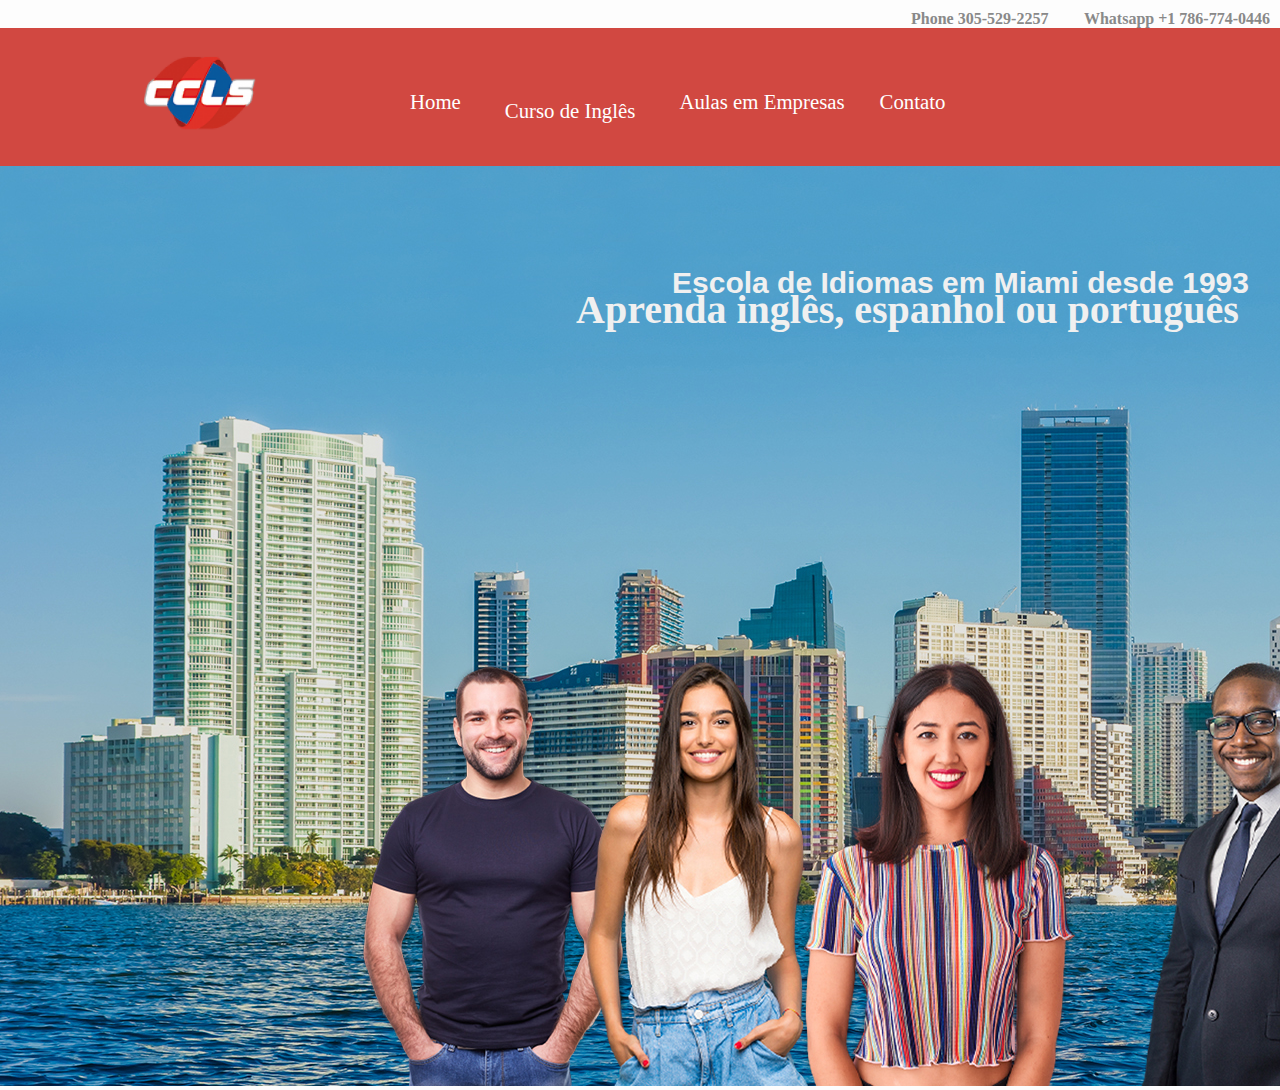
==== templates/index.html @ 8960fa19 "1.0" ====
<!DOCTYPE html>
<html>
    <head>
        <meta charset="utf-8">
        <meta http-equiv="X-UA-Compatible" content="IE=edge">
        <title>Escola de Idiomas em Miami desde 1993</title>
        <meta name="description" content="">
        <meta name="viewport" content="width=device-width, initial-scale=1">
        <link rel="stylesheet" type="text/css" href="../static/css/style-index.css">
    </head>
    <body>
        <header>
        <div class='barrasuperior'> 
            <p class='phone'><strong> Whatsapp +1 786-774-0446</strong> </p> 
            <img class='img' src="https://w7.pngwing.com/pngs/65/728/png-transparent-red-telephone-telephone-symbol-icon-phone-free-electronics-text-heart-thumbnail.png" alt=""> 
            <p class='phone'> <strong>  Phone 305-529-2257 </strong> </p> 
            <img class='img' src="https://w7.pngwing.com/pngs/65/728/png-transparent-red-telephone-telephone-symbol-icon-phone-free-electronics-text-heart-thumbnail.png" alt=""> 
        </div>
        <div class='barrasuperior-2'>
            <div class='logo'>
                <img class='img-2' src="../static/img/English-Portuugese-and-Spanish-courses-pd99aeq1g4yq1v02rc639qupf4eofocq7ufaqsrqi0.png" alt="" >
            </div>
            <div class='menu'>
                <div class='mobile-menu'>
                    <div class="line1"></div>
                    <div class="line2"></div>
                    <div class="line3"></div>
                </div>
             <nav>   
                <ul class="nav-list">
                    <li><a href="#">Home</a></li>
                    <li>
                        <div class="dropdown">
                            <button class="dropbtn"><a>Curso de Inglês</a></button>
                            <div class="dropdown-content">
                                <a class="acolor" href="#">Curso Intensivo de Inglês</a>
                                <a class="acolor" href="#">Inglês Semi Intensivo</a>
                                <a class="acolor" href="#">Aulas Particulares de Inglês</a>
                            </div>
                          </div>
                    </li>
                    <li><a href="#">Aulas em Empresas</a></li>
                    <li><a href="#">Contato</a></li>  
                </ul>
             </nav>          
            </div>
            
        </header> 
        <main></main>  
        <figure id="container">
            <img  src="../static/img/Website-banner-WITH-background_smaller-characters3_2.jpg" />  
            <h1> Escola de Idiomas em Miami desde 1993 </h1>
            <h2> Aprenda inglês, espanhol ou português </h2>
          </figure>
        <script src="../static/js/mobile-navbar.js"></script>
    </body>
</html>
---- static/css/style-index.css ----
* {
    margin: 0;
    padding: 0;
}
p {
    color: #898989;
    margin-top: 1%;
    font-size: 1em;
    font-family: 'Times New Roman', sans-serif;
}
p:hover {
    opacity: 0.7;
    color: #D14841;
}

a {
    font-family: 'Times New Roman', sans-serif; 
    font-size: 1.3em;
}

nav {
    justify-content: space-around;
    align-items: center;
    height: 8vh;
}

body {
    overflow-x: hidden;
    background-color: #fdfdfd;
    font-family: Arial, Helvetica, sans-serif;
}
li {
    list-style-type: none;
  }

.barrasuperior {
    background-color: #fdfdfd;
    height: 10px;
    width: 100%;
    top: 0;
    left: 0;
    z-index: 1;
}
.barrasuperior-2{
    background-color: #D14841;
    height: 100%;
    width: 100%;
    float: right;
}

.phone{
    float: right;
    margin-right: 10px;
    margin-top: 10px;
}

.img{
    float: right;
    width: 1%;
    margin-top: 1%;
    margin-right: 1%;
    margin-bottom: 1%;

}
.img:hover{
    opacity: 0.0;
}
.img-2{
    width: 30%;
}
.menu {
    list-style: none;
    float: left;
}

.menu li {
    position: center;
    float: right;
    margin-right: 15px;
    margin-top: 10%;
}

.menu li a {color: rgb(255, 255, 255); text-decoration: none; padding: 5px 10px; display: block;}


.menu li a:hover{
    color:rgb(87, 102, 220); 
}

/* Drop menu*/

.dropbtn {
    background-color: #D14841;
    color: rgb(198, 168, 168);
    padding: 9px;
    font-size: 16px;
    margin-bottom: 1%;
    border: none;
    cursor: pointer;
  }
  
  .dropdown {
    position: relative;
   
  }
  
  .dropdown-content {
    display: none;
    position: absolute;
    background-color: #D14841;
    min-width: 160px;
    box-shadow: 0px 8px 16px 0px rgba(0,0,0,0.2);
    z-index: 1;
  }
  
  .dropdown-content a {
    color: rgb(52, 137, 207);
    padding: 12px 16px;
    text-decoration: none;
    display: block;
  }
  
  .dropdown-content a:hover {opacity: 0.7;}
  
  .dropdown:hover .dropdown-content {
    display: block;
  }
  
  .dropdown:hover .dropbtn {
    background-color: #D14841;
  }
/* fim Drop menu*/

.logo {
    list-style: none;
    float: left;
    border: 10px;
    width: 400px;
    height: 100px;
    margin: auto;
    margin-top: 2%;
    margin-bottom: 1%;
    text-align: center;

}

.nav-list {
    list-style: none;
    display: flex;
}

.nav-list la {
    letter-spacing: 3px;
    margin-left: 32px;
}
.mobile-menu {
    display: none;
    cursor: pointer;
}

.mobile-menu div {
    width: 32px;
    height: 2px;
    background: #fff;
    margin: 8px;
}

#container {
    display: inline-block;
    position: relative;
  }
  
  #container h1 {
    position: absolute;
    top: 100px;
    left: 35%;
    font-size: 30px;
    color: rgb(240, 240, 240);
    font-family: 'Arial Narrow', sans-serif;
  }
  #container h2 {
    position: absolute;
    top: 120px;
    left: 30%;
    font-size: 40px;
    color: rgb(240, 240, 240);
    font-family: 'Times New Roman', sans-serif;
  }



@media(max-width: 1024px) {
    body{
        overflow-x: hidden;
    }
    .nav-list{
        position: absolute;
        top: 8vh;
        right: 0;
        width: 50vw;
        height: 92vh;
        background-color: #D14841;
        flex-direction: column;
        align-items: center;
        justify-content: start;
        transform: translateX(100%);
        transition: transform 0.5s ease-in-out;
    }
    .nav-list li {
        margin-left: 0;
    }
    .mobile-menu{
        display: block;
    }
.nav-list.active{
    transform: translateX(0);

}


}
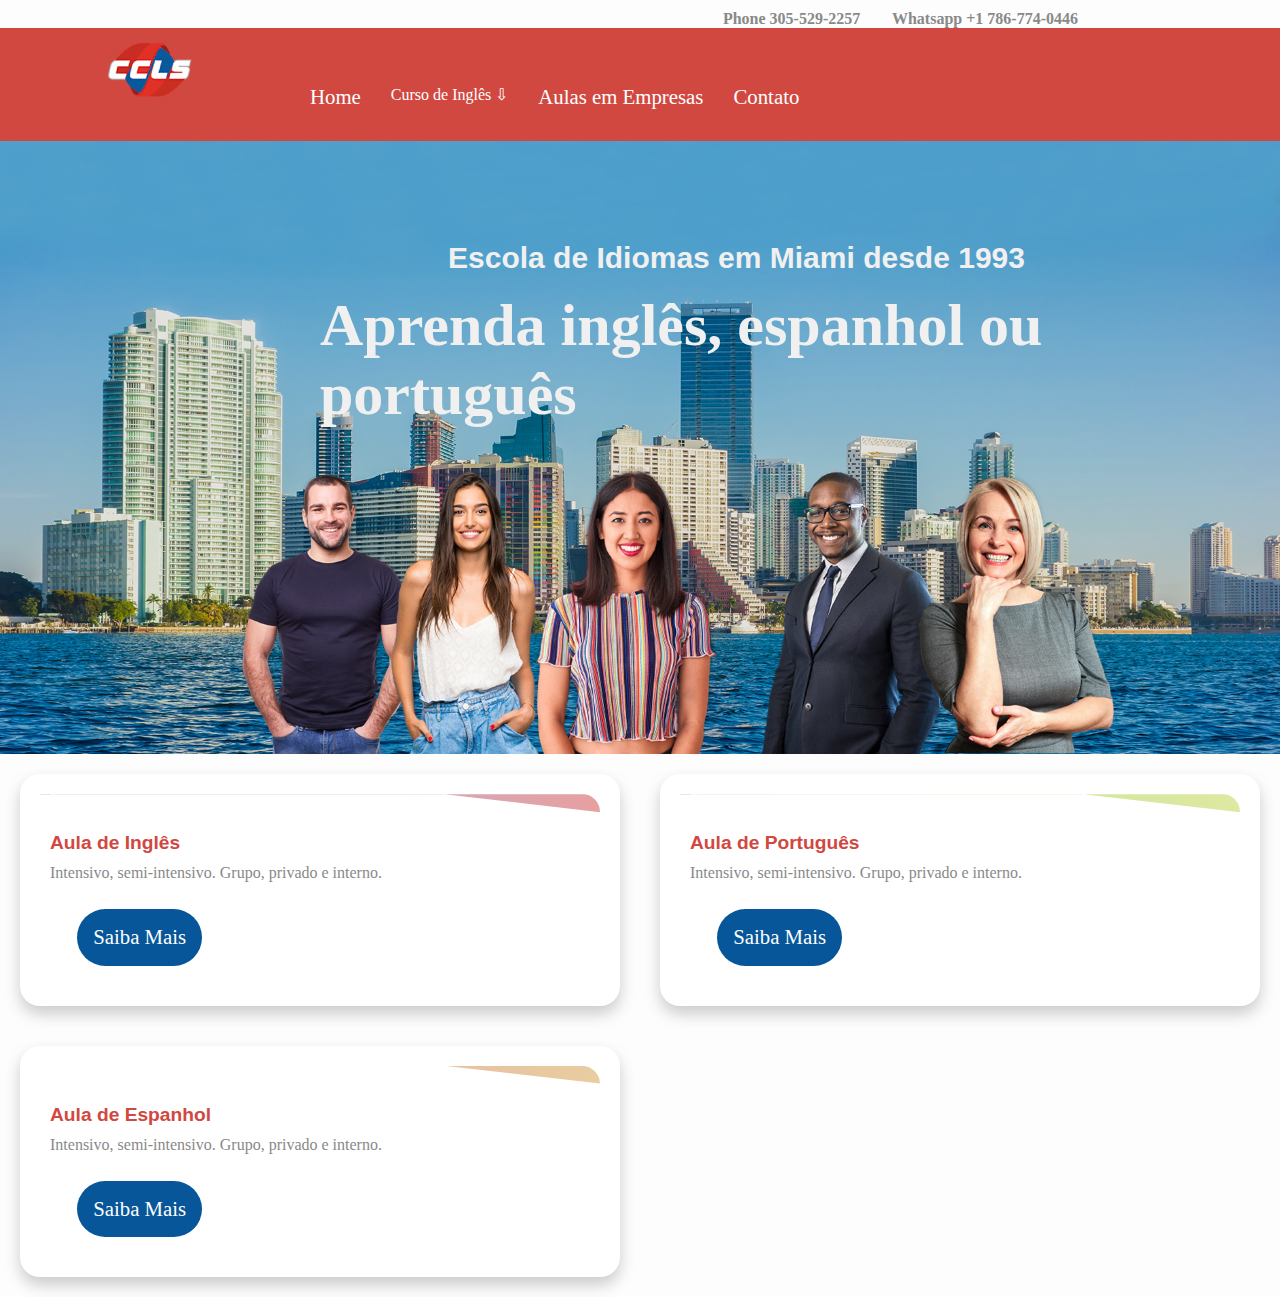
==== commit 2902df83: "2.0" ====
--- a/templates/index.html
+++ b/templates/index.html
@@ -31,7 +31,7 @@
                     <li><a href="#">Home</a></li>
                     <li>
                         <div class="dropdown">
-                            <button class="dropbtn"><a>Curso de Inglês</a></button>
+                           <a class="dropbtn" >Curso de Inglês ⇩ </a>
                             <div class="dropdown-content">
                                 <a class="acolor" href="#">Curso Intensivo de Inglês</a>
                                 <a class="acolor" href="#">Inglês Semi Intensivo</a>
@@ -52,6 +52,47 @@
             <h1> Escola de Idiomas em Miami desde 1993 </h1>
             <h2> Aprenda inglês, espanhol ou português </h2>
           </figure>
+        <div class="cards">
+            <div class="card card1">
+                <div class="container">
+                    <img src="https://aventurasnahistoria.uol.com.br/media/_versions/curiosidades/estatua_da_liberdade_widelg.jpg"
+                    alt="USA">
+                </div>
+                <div class="details">
+                    <h3> Aula de Inglês </h3>
+                    <p>Intensivo, semi-intensivo. Grupo, privado e interno. </p>
+                    <button> Saiba Mais </button>
+                </div>
+            </div>
+
+            <div class="card card2">
+                <div class="container">
+                    <img src="https://aventurasnahistoria.uol.com.br/media/_versions/brasil/cristo_redentor_lLwgS4Y_widelg.jpg"
+                    alt="BRA">
+                </div>
+                <div class="details">
+                    <h3> Aula de Português </h3>
+                    <p>Intensivo, semi-intensivo. Grupo, privado e interno. </p>
+                    <button> Saiba Mais </button>
+                </div>
+            </div>
+
+            <div class="card card3">
+                <div class="container">
+                    <img src="https://m7g2b8q3.stackpathcdn.com/wp-content/uploads/2016/01/Arco-do-Triunfo-Barcelona.jpg"
+                    alt="ESP">
+                </div>
+                <div class="details">
+                    <h3> Aula de Espanhol </h3>
+                    <p>Intensivo, semi-intensivo. Grupo, privado e interno. </p>
+                    <button> Saiba Mais </button>
+                </div>
+            </div>
+
+        </div>
+
+         
+          </div>
         <script src="../static/js/mobile-navbar.js"></script>
     </body>
 </html>--- a/static/css/style-index.css
+++ b/static/css/style-index.css
@@ -1,6 +1,7 @@
 * {
     margin: 0;
     padding: 0;
+    box-sizing: border-box;
 }
 p {
     color: #898989;
@@ -28,15 +29,32 @@
     overflow-x: hidden;
     background-color: #fdfdfd;
     font-family: Arial, Helvetica, sans-serif;
+    display: grid;
 }
 li {
     list-style-type: none;
-  }
-
+  } 
+
+button{
+    background-color: #065699;
+    color: #fdfdfd;
+    border: 100px;
+    padding: 3%;
+    font-size: 1.3em;
+    font-family: 'Times New Roman', sans-serif;
+    border-radius: 30px;
+    margin-top: 5%;
+    margin-left: 5%;
+    margin-right: 5%;
+    cursor: pointer;
+}
+button:hover{ 
+    background-color: #D14841;
+}
 .barrasuperior {
     background-color: #fdfdfd;
     height: 10px;
-    width: 100%;
+    width: 85%;
     top: 0;
     left: 0;
     z-index: 1;
@@ -71,12 +89,12 @@
 .menu {
     list-style: none;
     float: left;
+ 
 }
 
 .menu li {
     position: center;
-    float: right;
-    margin-right: 15px;
+    margin-right: 10px;
     margin-top: 10%;
 }
 
@@ -92,7 +110,7 @@
 .dropbtn {
     background-color: #D14841;
     color: rgb(198, 168, 168);
-    padding: 9px;
+    
     font-size: 16px;
     margin-bottom: 1%;
     border: none;
@@ -101,12 +119,11 @@
   
   .dropdown {
     position: relative;
-   
   }
   
   .dropdown-content {
     display: none;
-    position: absolute;
+    position: relative;
     background-color: #D14841;
     min-width: 160px;
     box-shadow: 0px 8px 16px 0px rgba(0,0,0,0.2);
@@ -135,11 +152,11 @@
     list-style: none;
     float: left;
     border: 10px;
-    width: 400px;
+    width: 300px;
     height: 100px;
     margin: auto;
-    margin-top: 2%;
-    margin-bottom: 1%;
+    margin-top: 1%;
+
     text-align: center;
 
 }
@@ -180,11 +197,23 @@
   }
   #container h2 {
     position: absolute;
-    top: 120px;
-    left: 30%;
-    font-size: 40px;
+    top: 150px;
+    left: 25%;
+    font-size: 60px;
     color: rgb(240, 240, 240);
     font-family: 'Times New Roman', sans-serif;
+  }
+
+  
+  #container img {
+      display: flex;
+      width: 100%;
+      height: 100%;
+      max-width: 1920px;
+      max-height: 900px;
+
+      object-fit: cover;
+      object-position: bottom;
   }
 
 
@@ -203,7 +232,7 @@
         flex-direction: column;
         align-items: center;
         justify-content: start;
-        transform: translateX(100%);
+        transform:translateX(100%);
         transition: transform 0.5s ease-in-out;
     }
     .nav-list li {
@@ -217,5 +246,55 @@
 
 }
 
-
-} +} 
+
+
+/******************************* CARDS ***************************/
+.cards {
+    display: grid;
+    grid-template-columns: repeat(auto-fit, minmax(400px, 1fr));
+    padding: 20px;
+    grid-gap:40px;
+}
+.card {
+    background-color: #fff;
+    border-radius: 20px;
+    padding: 20px;
+    box-shadow: 0px 8px 16px 0px rgba(0,0,0,0.2);
+    transition: 0.3s;
+}
+
+.container {
+    position: relative;
+    clip-path: polygon(0 0, 100% 0, 100% 100%, 0 calc(100% - 5vw));
+}
+.container::after{
+    content: "";
+    height: 100%;
+    width: 100%;
+    position: absolute;
+    top: 0;
+    left: 0%;
+    border-radius: 20px 20px 0 0;
+    opacity: 0.5;
+}
+.card1>.container:after{
+    background-image: linear-gradient(to right, #4178d1, #d14141);
+}
+.card2>.container:after{
+    background-image: linear-gradient(to right, #65d141, #bed141);
+}
+.card3>.container:after{
+    background-image: linear-gradient(to right, #d14141, #d19c41);
+}
+
+.details{
+    padding: 20px 10px;
+}
+.details>h3{
+    color: #D14841;
+    font-size: 1.2em;
+    font-weight: bold;
+    margin-bottom: 10px;
+}
+/******************************* END CARDS ***************************/